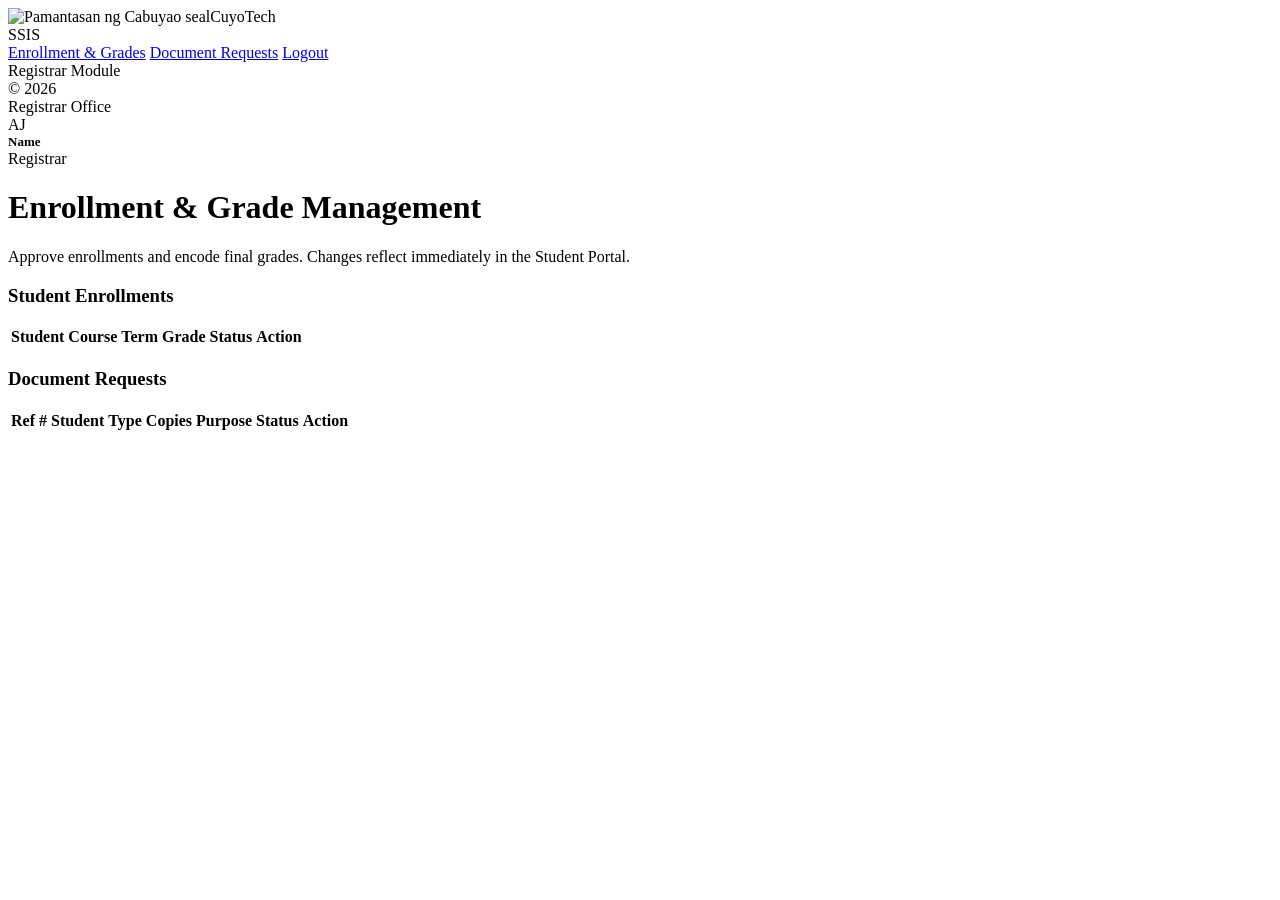
==== registrar.html @ da3480cb "Add files via upload" ====
<!DOCTYPE html>
<html lang="en">
<head>
<meta charset="UTF-8">
<meta name="viewport" content="width=device-width, initial-scale=1.0">
<title>Registrar Module - CuyoTech SSIS</title>
<link rel="stylesheet" href="css/style.css">
</head>
<body>
<div class="app">
  <aside class="sidebar">
    <div class="brand"><img class="logo" src="assets/pnc-seal.png" alt="Pamantasan ng Cabuyao seal"><span>CuyoTech<br>SSIS</span></div>
    <nav>
      <a href="registrar.html" class="active">Enrollment &amp; Grades</a>
      <a href="#documents">Document Requests</a>
      <a href="#" id="logout">Logout</a>
    </nav>
    <div class="foot">Registrar Module<br>&copy; 2026</div>
  </aside>

  <div class="content">
    <div class="topbar">
      <div class="hint">Registrar Office</div>
      <div class="user">
        <div class="avatar" id="avatar">AJ</div>
        <div>
          <div id="userName" style="font-weight:600;font-size:13px">Name</div>
          <div class="hint">Registrar</div>
        </div>
      </div>
    </div>

    <div class="main">
      <h1 class="page-title">Enrollment &amp; Grade Management</h1>
      <p class="page-sub">Approve enrollments and encode final grades. Changes reflect immediately in the Student Portal.</p>
      <div id="alert" class="alert ok"></div>

      <div class="card section-card">
        <h3>Student Enrollments</h3>
        <table>
          <thead><tr><th>Student</th><th>Course</th><th>Term</th><th>Grade</th><th>Status</th><th>Action</th></tr></thead>
          <tbody id="enrollBody"></tbody>
        </table>
      </div>

      <div class="card section-card" id="documents">
        <h3>Document Requests</h3>
        <table>
          <thead><tr><th>Ref #</th><th>Student</th><th>Type</th><th>Copies</th><th>Purpose</th><th>Status</th><th>Action</th></tr></thead>
          <tbody id="docsBody"></tbody>
        </table>
      </div>
    </div>
  </div>
</div>

<script src="js/app.js"></script>
<script>
  var s = SSIS.requireRole(["registrar", "department"]);
  if (s) {
    document.getElementById("userName").textContent = s.name;
    document.getElementById("avatar").textContent = SSIS.initials(s.name);
  }

  function studentName(id) {
    var d = SSIS.db();
    var st = SSIS.byId(d.students, "student_id", id);
    return st ? st.full_name : id;
  }

  function renderEnrollments() {
    var d = SSIS.db();
    var rows = d.enrollments.map(function (e) {
      var c = SSIS.byId(d.courses, "course_id", e.course_id) || { course_code: "?", title: "" };
      return '<tr>' +
        '<td>' + studentName(e.student_id) + '</td>' +
        '<td>' + c.course_code + ' - ' + c.title + '</td>' +
        '<td>' + e.term + ' ' + e.school_year + '</td>' +
        '<td><input data-enroll="' + e.enrollment_id + '" class="grade-input" style="width:70px;padding:5px 8px;border:1px solid #e2e8f0;border-radius:6px" value="' + (e.grade || '') + '" placeholder="-"></td>' +
        '<td>' + SSIS.badge(e.status) + '</td>' +
        '<td><select data-status="' + e.enrollment_id + '" style="padding:5px 8px;border:1px solid #e2e8f0;border-radius:6px">' +
          ['pending', 'enrolled', 'rejected'].map(function (o) {
            return '<option ' + (o === e.status ? 'selected' : '') + '>' + o + '</option>';
          }).join('') + '</select> ' +
        '<button class="btn small" data-save="' + e.enrollment_id + '">Save</button></td>' +
        '</tr>';
    }).join('');
    document.getElementById("enrollBody").innerHTML = rows;

    document.querySelectorAll("[data-save]").forEach(function (btn) {
      btn.addEventListener("click", function () {
        var id = btn.getAttribute("data-save");
        var d = SSIS.db();
        var e = SSIS.byId(d.enrollments, "enrollment_id", id);
        e.grade = document.querySelector('[data-enroll="' + id + '"]').value.trim();
        e.status = document.querySelector('[data-status="' + id + '"]').value;
        SSIS.save(d);
        SSIS.log(s.username, "Updated enrollment #" + id);
        var a = document.getElementById("alert");
        a.textContent = "Enrollment #" + id + " updated.";
        a.classList.add("show");
        renderEnrollments();
      });
    });
  }

  function renderDocs() {
    var d = SSIS.db();
    var rows = d.document_requests.map(function (r) {
      var action = r.status === "released"
        ? '<span class="hint">Released</span>'
        : '<button class="btn small success" data-release="' + r.request_id + '">Release</button>';
      return '<tr><td>#' + r.request_id + '</td><td>' + studentName(r.student_id) + '</td><td>' + r.doc_type +
        '</td><td>' + r.copies + '</td><td>' + SSIS.esc(r.purpose) + '</td><td>' + SSIS.badge(r.status) + '</td><td>' + action + '</td></tr>';
    }).join('');
    document.getElementById("docsBody").innerHTML = rows;

    document.querySelectorAll("[data-release]").forEach(function (btn) {
      btn.addEventListener("click", function () {
        var id = btn.getAttribute("data-release");
        var d = SSIS.db();
        var r = SSIS.byId(d.document_requests, "request_id", id);
        r.status = "released";
        SSIS.save(d);
        SSIS.log(s.username, "Released document request #" + id);
        renderDocs();
      });
    });
  }

  if (s) { renderEnrollments(); renderDocs(); }
  document.getElementById("logout").addEventListener("click", function (e) { e.preventDefault(); SSIS.logout(); });
</script>
</body>
</html>
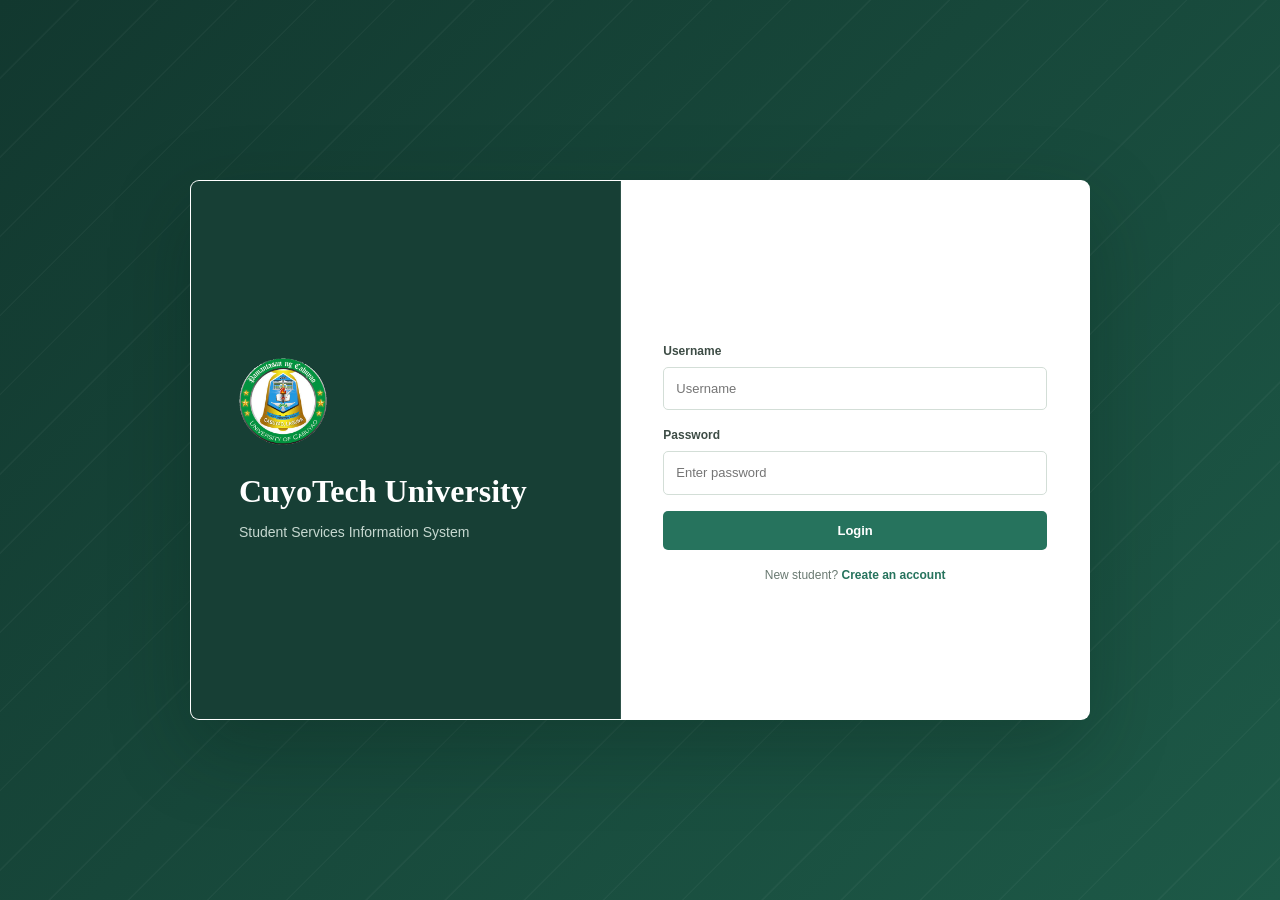
==== commit 944baa91: "Add student enrollment and cashier search" ====
--- a/registrar.html
+++ b/registrar.html
@@ -36,6 +36,37 @@
       <div id="alert" class="alert ok"></div>
 
       <div class="card section-card">
+        <h3>Student Accounts</h3>
+        <table>
+          <thead><tr><th>Student</th><th>Student No.</th><th>Username</th><th>Program</th><th>Year</th></tr></thead>
+          <tbody id="studentsBody"></tbody>
+        </table>
+      </div>
+
+      <div class="card section-card" id="departmentPanel" hidden>
+        <h3>Open Subjects for Enrollment</h3>
+        <form id="offeringForm" class="inline-form">
+          <div class="field">
+            <label for="offeringCourse">Subject</label>
+            <select id="offeringCourse" required></select>
+          </div>
+          <div class="field">
+            <label for="offeringTerm">Term</label>
+            <select id="offeringTerm"><option>1st Semester</option><option>2nd Semester</option><option>Summer</option></select>
+          </div>
+          <div class="field">
+            <label for="offeringYear">School Year</label>
+            <input id="offeringYear" value="2026-2027" required>
+          </div>
+          <button type="submit" class="btn">Open Subject</button>
+        </form>
+        <table>
+          <thead><tr><th>Code</th><th>Subject</th><th>Units</th><th>Term</th><th>Status</th></tr></thead>
+          <tbody id="offeringsBody"></tbody>
+        </table>
+      </div>
+
+      <div class="card section-card">
         <h3>Student Enrollments</h3>
         <table>
           <thead><tr><th>Student</th><th>Course</th><th>Term</th><th>Grade</th><th>Status</th><th>Action</th></tr></thead>
@@ -66,6 +97,31 @@
     var d = SSIS.db();
     var st = SSIS.byId(d.students, "student_id", id);
     return st ? st.full_name : id;
+  }
+
+  function renderStudents() {
+    var d = SSIS.db();
+    var rows = d.users.filter(function (user) { return user.role === "student"; }).map(function (user) {
+      var student = d.students.filter(function (item) { return String(item.user_id) === String(user.user_id); })[0];
+      return '<tr><td>' + SSIS.esc(user.name) + '</td><td>' + SSIS.esc(student ? student.student_id : "-") +
+        '</td><td>' + SSIS.esc(user.username) + '</td><td>' + SSIS.esc(student ? student.program : "-") +
+        '</td><td>' + SSIS.esc(student ? student.year_level : "-") + '</td></tr>';
+    }).join("");
+    document.getElementById("studentsBody").innerHTML = rows || '<tr><td colspan="5" class="hint">No student accounts.</td></tr>';
+  }
+
+  function renderOfferings() {
+    var d = SSIS.db();
+    document.getElementById("offeringCourse").innerHTML = d.courses.map(function (course) {
+      return '<option value="' + course.course_id + '">' + SSIS.esc(course.course_code + " - " + course.title) + '</option>';
+    }).join("");
+    var rows = d.course_offerings.filter(function (offering) { return offering.status === "open"; }).map(function (offering) {
+      var course = SSIS.byId(d.courses, "course_id", offering.course_id);
+      if (!course) return "";
+      return '<tr><td>' + SSIS.esc(course.course_code) + '</td><td>' + SSIS.esc(course.title) + '</td><td>' + course.units +
+        '</td><td>' + SSIS.esc(offering.term + " " + offering.school_year) + '</td><td>' + SSIS.badge("open") + '</td></tr>';
+    }).join("");
+    document.getElementById("offeringsBody").innerHTML = rows || '<tr><td colspan="5" class="hint">No subjects currently open.</td></tr>';
   }
 
   function renderEnrollments() {
@@ -128,7 +184,30 @@
     });
   }
 
-  if (s) { renderEnrollments(); renderDocs(); }
+  if (s) {
+    renderStudents();
+    renderEnrollments();
+    renderDocs();
+    if (s.role === "department") {
+      document.getElementById("departmentPanel").hidden = false;
+      renderOfferings();
+      document.getElementById("offeringForm").addEventListener("submit", function (e) {
+        e.preventDefault();
+        var result = SSIS.openCourseOffering({
+          courseId: document.getElementById("offeringCourse").value,
+          term: document.getElementById("offeringTerm").value,
+          schoolYear: document.getElementById("offeringYear").value.trim()
+        });
+        var alert = document.getElementById("alert");
+        alert.className = result.error ? "alert error show" : "alert ok show";
+        alert.textContent = result.error || "Subject is now open for student enrollment.";
+        if (!result.error) {
+          SSIS.log(s.username, "Opened course offering #" + result.offering_id);
+          renderOfferings();
+        }
+      });
+    }
+  }
   document.getElementById("logout").addEventListener("click", function (e) { e.preventDefault(); SSIS.logout(); });
 </script>
 </body>
--- a/css/style.css
+++ b/css/style.css
@@ -0,0 +1,226 @@
+:root {
+  --blue: #173f35;
+  --blue-light: #26735d;
+  --bg: #f2f5f2;
+  --card: #ffffff;
+  --text: #202c28;
+  --muted: #697971;
+  --border: #dce5df;
+  --green: #23734e;
+  --green-bg: #e3f3e9;
+  --amber: #96601c;
+  --amber-bg: #fff1d5;
+  --red: #ad443c;
+  --red-bg: #fbe9e5;
+  --gray-bg: #edf1ed;
+  --accent: #d6a34f;
+}
+
+* { box-sizing: border-box; }
+body {
+  margin: 0;
+  font-family: "Aptos", "Segoe UI", sans-serif;
+  background: var(--bg);
+  color: var(--text);
+  font-size: 14px;
+  line-height: 1.5;
+}
+a { color: var(--blue-light); text-decoration: none; }
+a:hover { color: var(--blue); text-decoration: underline; }
+button, input, select, textarea { font: inherit; }
+::selection { background: #dcece4; color: var(--blue); }
+:focus-visible { outline: 3px solid rgba(214, 163, 79, .58); outline-offset: 2px; }
+
+/* ---------- Login ---------- */
+.login-wrap {
+  min-height: 100vh;
+  display: flex;
+  align-items: center;
+  justify-content: center;
+  background-color: #12382f;
+  background-image: repeating-linear-gradient(135deg, transparent 0 54px, rgba(255,255,255,.035) 55px 56px), linear-gradient(135deg, #12382f, #1d5947);
+  padding: 32px 24px;
+}
+.login-card {
+  background: var(--card);
+  width: 900px;
+  max-width: 100%;
+  min-height: 540px;
+  display: grid;
+  grid-template-columns: .92fr 1fr;
+  grid-template-rows: auto 1fr auto;
+  border: 1px solid rgba(255,255,255,.42);
+  border-radius: 9px;
+  overflow: hidden;
+  box-shadow: 0 28px 80px rgba(8, 28, 22, .28);
+}
+.login-card .brand {
+  grid-column: 1;
+  grid-row: 1 / 4;
+  display: flex;
+  flex-direction: column;
+  justify-content: center;
+  padding: 48px;
+  margin: 0;
+  text-align: left;
+  color: #fff;
+  background: var(--blue);
+  border-right: 1px solid rgba(255,255,255,.1);
+}
+.login-card .brand .logo {
+  width: 88px; height: 88px; border-radius: 50%; object-fit: contain; flex: none;
+  margin: 0 0 28px; font-size: 18px;
+}
+.login-card .brand h1 { font: 600 32px/1.15 Georgia, serif; margin: 0; color: #fff; }
+.login-card .brand p { color: #c6d8d0; font-size: 14px; margin: 12px 0 0; max-width: 260px; }
+.login-card #alert { grid-column: 2; grid-row: 1; margin: 30px 42px 0; align-self: end; }
+.login-card form { grid-column: 2; grid-row: 2; padding: 26px 42px 0; align-self: center; }
+.login-card form .hint { margin-bottom: 0; }
+.login-card form[hidden] { display: none; }
+.register-fields { display: grid; grid-template-columns: repeat(2, minmax(0, 1fr)); gap: 0 14px; }
+.form-switch { text-align: center; margin-top: 16px; }
+.text-button { padding: 0; border: 0; background: none; color: var(--blue-light); font-weight: 700; cursor: pointer; }
+.text-button:hover { color: var(--blue); text-decoration: underline; }
+
+/* ---------- Shell ---------- */
+.app { display: flex; min-height: 100vh; }
+.sidebar {
+  width: 250px; background: var(--blue); color: #d4e4dc;
+  padding: 25px 14px; flex-shrink: 0;
+  box-shadow: 8px 0 26px rgba(22, 54, 44, .06);
+}
+.sidebar .brand {
+  display: flex; align-items: center; gap: 10px;
+  padding: 4px 8px 21px; border-bottom: 1px solid rgba(255,255,255,.14); margin-bottom: 22px;
+}
+.sidebar .brand .logo {
+  width: 44px; height: 44px; border-radius: 50%; object-fit: contain; flex: none;
+}
+.sidebar .brand span { font-size: 13px; font-weight: 600; color: #fff; line-height: 1.2; }
+.sidebar nav a {
+  display: block; color: #c4d8cf; padding: 10px 12px; border-radius: 5px;
+  font-size: 13px; margin-bottom: 5px; transition: background .18s ease, color .18s ease, transform .18s ease;
+}
+.sidebar nav a:hover { background: rgba(255,255,255,.09); color: #fff; text-decoration: none; transform: translateX(2px); }
+.sidebar nav a.active { background: #e8f0eb; color: var(--blue); font-weight: 700; box-shadow: inset 3px 0 0 var(--accent); }
+.sidebar .foot { font-size: 11px; color: #9cb7aa; padding: 18px 8px 0; }
+
+.content { flex: 1; display: flex; flex-direction: column; min-width: 0; }
+.topbar {
+  position: sticky; top: 0; z-index: 5;
+  background: rgba(255,255,255,.96); border-bottom: 1px solid var(--border);
+  padding: 14px 34px; display: flex; align-items: center; justify-content: space-between;
+  min-height: 68px;
+}
+.topbar .search {
+  border: 1px solid var(--border); border-radius: 5px; padding: 9px 12px; width: 290px; font-size: 13px;
+  background: #fbfcfb;
+}
+.topbar .user { display: flex; align-items: center; gap: 12px; }
+.avatar {
+  width: 38px; height: 38px; border-radius: 50%; background: #e9d5ad; color: #173f35;
+  display: flex; align-items: center; justify-content: center; font-weight: 600; font-size: 13px;
+}
+.main { padding: 34px; width: 100%; max-width: 1520px; margin: 0 auto; }
+.page-title { font: 600 30px/1.2 Georgia, serif; color: var(--blue); margin: 0 0 8px; }
+.page-sub { color: var(--muted); margin: 0 0 26px; font-size: 13px; }
+
+/* ---------- Cards / grid ---------- */
+.grid { display: grid; gap: 16px; }
+.grid.cols-3 { grid-template-columns: repeat(3, 1fr); }
+.grid.cols-2 { grid-template-columns: repeat(2, 1fr); }
+.grid.cols-4 { grid-template-columns: repeat(4, 1fr); }
+@media (max-width: 900px) { .grid.cols-3, .grid.cols-4, .grid.cols-2 { grid-template-columns: repeat(2, minmax(0, 1fr)); } }
+.card {
+  background: var(--card); border: 1px solid var(--border); border-radius: 6px; padding: 21px;
+  box-shadow: 0 3px 14px rgba(32, 54, 43, .035);
+}
+.card h3 { color: var(--blue); font-size: 15px; margin-bottom: 14px; }
+.stat { border-top: 3px solid #dbe9e1; }
+.stat .label { color: var(--muted); font-size: 11px; text-transform: uppercase; letter-spacing: .5px; font-weight: 700; }
+.stat .value { font: 600 28px/1.2 Georgia, serif; color: var(--blue); margin-top: 9px; }
+.stat .value.small { font-size: 18px; }
+.section-card { margin-top: 18px; }
+.section-card h3 { margin: 0 0 14px; font-size: 15px; }
+#profile, #grades, #subjects, #clearance { scroll-margin-top: 82px; }
+#profile table th { width: 190px; background: transparent; text-transform: none; letter-spacing: 0; font-size: 12px; }
+
+/* ---------- Tables ---------- */
+table { width: 100%; border-collapse: collapse; font-size: 13px; }
+th, td { text-align: left; padding: 12px 13px; border-bottom: 1px solid var(--border); vertical-align: middle; }
+th { background: #f3f6f3; color: #63736b; font-weight: 700; text-transform: uppercase; font-size: 10px; letter-spacing: .45px; white-space: nowrap; }
+tbody tr:last-child td, tbody tr:last-child th { border-bottom: 0; }
+tbody tr:hover td { background: #f8faf8; }
+
+/* ---------- Forms ---------- */
+.field { margin-bottom: 16px; }
+.field label { display: block; font-size: 12px; font-weight: 700; color: #3d4c45; margin-bottom: 7px; }
+.field input, .field select, .field textarea {
+  width: 100%; padding: 11px 12px; border: 1px solid #d3ded7; border-radius: 5px;
+  font-size: 13px; font-family: inherit; background: #fff; color: var(--text);
+}
+.field input:focus, .field select:focus, .field textarea:focus, .topbar .search:focus {
+  outline: 3px solid rgba(38, 115, 93, .16); border-color: var(--blue-light);
+}
+.field textarea { min-height: 90px; resize: vertical; }
+.btn {
+  display: inline-block; border: none; border-radius: 5px; padding: 10px 18px;
+  background: var(--blue-light); color: #fff; font-size: 13px; font-weight: 700; cursor: pointer;
+  transition: background .18s ease, transform .18s ease, box-shadow .18s ease;
+}
+.btn:hover { background: var(--blue); transform: translateY(-1px); box-shadow: 0 5px 12px rgba(23, 63, 53, .16); }
+.btn.secondary { background: #fff; color: var(--text); border: 1px solid var(--border); }
+.btn.secondary:hover { background: #f4f7f4; }
+.btn.small { padding: 6px 12px; font-size: 12px; }
+.btn.danger { background: var(--red); }
+.btn.success { background: var(--green); }
+.btn-row { display: flex; gap: 10px; }
+
+/* ---------- Badges ---------- */
+.badge { display: inline-block; padding: 4px 9px; border-radius: 4px; font-size: 11px; font-weight: 700; white-space: nowrap; }
+.badge.paid, .badge.approved, .badge.cleared, .badge.released, .badge.enrolled { background: var(--green-bg); color: var(--green); }
+.badge.pending, .badge.processing { background: var(--amber-bg); color: var(--amber); }
+.badge.unpaid, .badge.rejected, .badge.flagged { background: var(--red-bg); color: var(--red); }
+.badge.info { background: var(--gray-bg); color: #374151; }
+
+.alert { padding: 11px 14px; border-radius: 5px; font-size: 13px; margin-bottom: 16px; display: none; }
+.alert.show { display: block; }
+.alert.error { background: var(--red-bg); color: var(--red); }
+.alert.ok { background: var(--green-bg); color: var(--green); }
+.hint { color: var(--muted); font-size: 12px; }
+.mt { margin-top: 18px; }
+
+@media (max-width: 900px) {
+  .app { flex-direction: column; }
+  .sidebar { width: 100%; padding: 12px 16px 10px; }
+  .sidebar .brand { padding: 0 4px 12px; margin-bottom: 10px; }
+  .sidebar nav { display: flex; gap: 5px; overflow-x: auto; padding-bottom: 2px; }
+  .sidebar nav a { white-space: nowrap; margin: 0; }
+  .sidebar .foot { display: none; }
+  .main { padding: 28px 24px; }
+  .topbar { padding: 12px 24px; }
+}
+@media (max-width: 760px) {
+  .grid.cols-3, .grid.cols-4, .grid.cols-2 { grid-template-columns: 1fr; }
+  .main { padding: 22px 14px; }
+  .topbar { padding: 11px 14px; gap: 12px; }
+  .topbar .search { min-width: 0; width: 100%; }
+  .page-title { font-size: 25px; }
+  .card { padding: 16px; }
+  .section-card { overflow-x: auto; }
+  .section-card table { min-width: 620px; }
+  .login-wrap { padding: 16px; align-items: flex-start; }
+  .login-card { width: 460px; min-height: 0; display: block; }
+  .login-card .brand { padding: 25px 24px 22px; }
+  .login-card .brand .logo { width: 44px; height: 44px; margin-bottom: 16px; }
+  .login-card .brand h1 { font-size: 25px; }
+  .login-card .brand p { font-size: 13px; margin-top: 7px; }
+  .login-card #alert { margin: 22px 24px 0; }
+  .login-card form { padding: 24px 24px 0; }
+  .register-fields { grid-template-columns: 1fr; }
+  .btn-row { flex-wrap: wrap; }
+}
+
+@media (prefers-reduced-motion: reduce) {
+  *, *::before, *::after { scroll-behavior: auto !important; transition-duration: .01ms !important; }
+}
